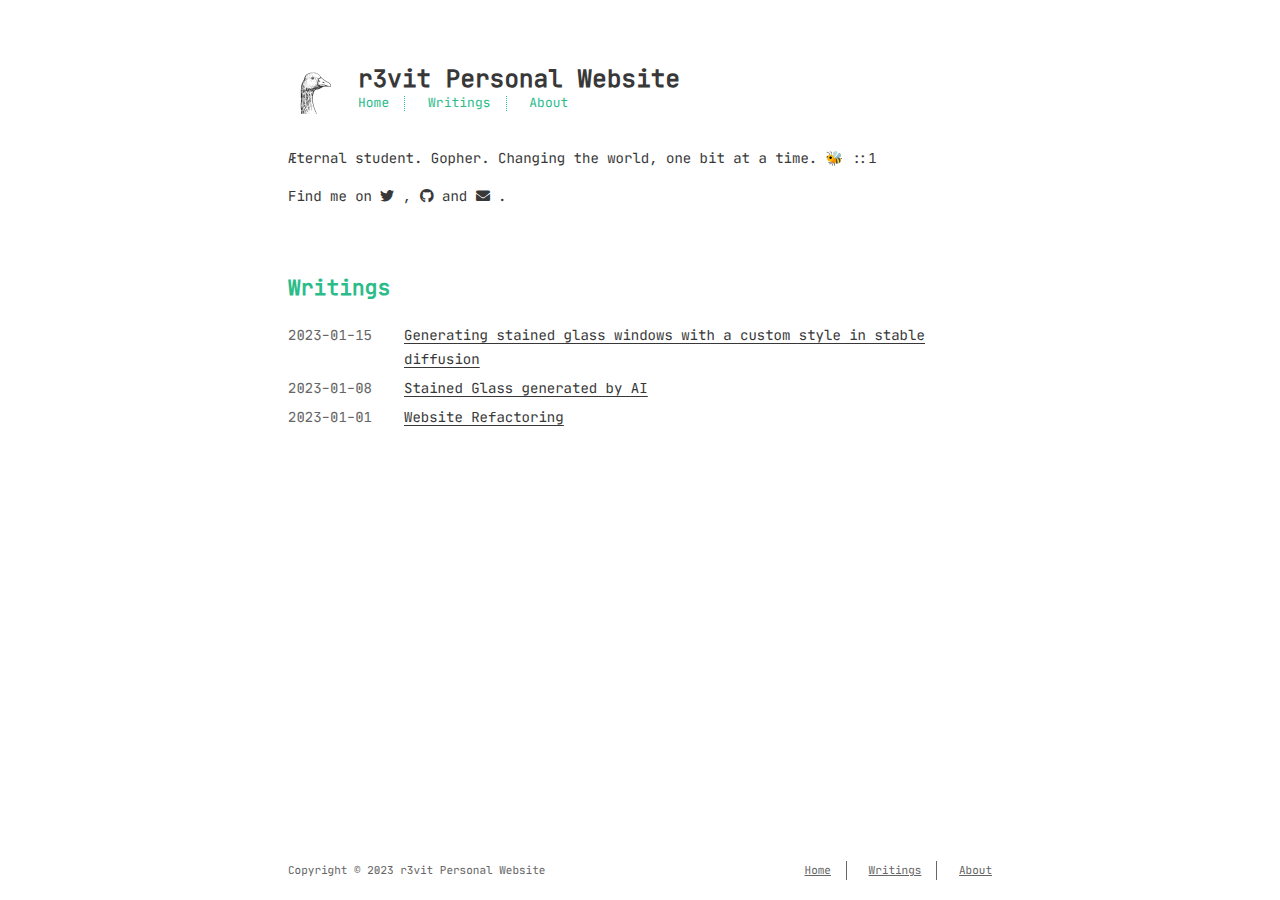
==== index.html @ 394b5fcd "NOID - NOISSUE - First commit" ====
<!DOCTYPE html>
<html lang="en-us">
<head>
	<meta name="generator" content="Hugo 0.88.1" />
  <meta charset="utf-8">
  <meta http-equiv="X-UA-Compatible" content="IE=edge">
  <title>r3vit Personal Website</title>
  <meta name="description" content="Æternal student. Gopher. Changing the world, one bit at a time. 🐝 ::1">
  <meta name="viewport" content="width=device-width, initial-scale=1">
  <meta name="robots" content="all,follow">
  <meta name="googlebot" content="index,follow,snippet,archive">
  <meta property="og:title" content="r3vit Personal Website" />
<meta property="og:description" content="Æternal student. Gopher. Changing the world, one bit at a time. 🐝 ::1" />
<meta property="og:type" content="website" />
<meta property="og:url" content="https://r3vit.github.io/" />


  <meta name="twitter:card" content="summary"/>
<meta name="twitter:title" content="r3vit Personal Website"/>
<meta name="twitter:description" content="Æternal student. Gopher. Changing the world, one bit at a time. 🐝 ::1"/>

  
  
    
  
  
  <link rel="stylesheet" href="https://r3vit.github.io/css/style-white.css">
  
   <link rel="stylesheet" href="https://r3vit.github.io/css/custom.css"> 
  
    <!--[if lt IE 9]>
      <script src="https://oss.maxcdn.com/html5shiv/3.7.2/html5shiv.min.js"></script>
      <script src="https://oss.maxcdn.com/respond/1.4.2/respond.min.js"></script>
    <![endif]-->
  

  
<link rel="icon" type="image/png" href="https://r3vit.github.io/images/favicon.ico" />

  
  
    <link href="https://r3vit.github.io/index.xml" rel="alternate" type="application/rss+xml" title="r3vit Personal Website" />
  
  
  
</head>

<body class="max-width mx-auto px3 ltr">
  <div class="content index py4">

    <header id="header">
  <a href="https://r3vit.github.io">
  
    <div id="logo" style="background-image: url(https://r3vit.github.io/images/avatar-transparent.png)"></div>
  
  <div id="title">
    <h1>r3vit Personal Website</h1>
  </div>
  </a>
  <div id="nav">
    <ul>
      <li class="icon">
        <a href="#"><i class="fas fa-bars fa-2x"></i></a>
      </li>
      
        <li><a href="/">Home</a></li>
      
        <li><a href="/posts">Writings</a></li>
      
        <li><a href="/about">About</a></li>
      
    </ul>
  </div>
</header>



    
  <section id="about">
  
    Æternal student. Gopher. Changing the world, one bit at a time. 🐝 ::1
  
  
      <p>Find me on
      
      
      
        <a class="icon" target="_blank" rel="noopener" href="https://twitter.com/r3vit">
          <i class="fab fa-twitter"></i>
        </a>
        
         , 
      
      
        <a class="icon" target="_blank" rel="noopener" href="https://github.com/r3vit">
          <i class="fab fa-github"></i>
        </a>
        
         and 
      
      
        <a class="icon" target="_blank" rel="noopener" href="mailto:hello@r3v.it">
          <i class="fas fa-envelope"></i>
        </a>
        
        .
      
      </p>
  
  </section>

  <section id="writing">
    <span class="h1"><a href="https://r3vit.github.io">Writings</a></span>
    

    
    
      
    
    
    
    
    <ul class="post-list">
      
      
        
      
      
        <li class="post-item">
          <div class="meta"><time datetime="2023-01-15 13:44:18 &#43;0200 &#43;0200" itemprop="datePublished">2023-01-15</time></div>
          <span><a href="https://r3vit.github.io/posts/generating-stained-glass-windows-with-a-custom-style-in-stable-diffusion/">Generating stained glass windows with a custom style in stable diffusion</a></span>
        </li>
      
        <li class="post-item">
          <div class="meta"><time datetime="2023-01-08 14:12:11 &#43;0200 &#43;0200" itemprop="datePublished">2023-01-08</time></div>
          <span><a href="https://r3vit.github.io/posts/stained-glass-generated-by-ai/">Stained Glass generated by AI</a></span>
        </li>
      
        <li class="post-item">
          <div class="meta"><time datetime="2023-01-01 09:48:29 &#43;0200 &#43;0200" itemprop="datePublished">2023-01-01</time></div>
          <span><a href="https://r3vit.github.io/posts/website-refactoring/">Website Refactoring</a></span>
        </li>
      
    </ul>
    
  </section>

  
  
  


    <footer id="footer">
  <div class="footer-left">
    Copyright  &copy; 2023  r3vit Personal Website 
  </div>
  <div class="footer-right">
    <nav>
      <ul>
         
        <li><a href="/">Home</a></li>
         
        <li><a href="/posts">Writings</a></li>
         
        <li><a href="/about">About</a></li>
        
      </ul>
    </nav>
  </div>
</footer>


  </div>
</body>

<link rel="stylesheet" href=/lib/font-awesome/css/all.min.css>
<script src=/lib/jquery/jquery.min.js></script>
<script src=/js/main.js></script>
</html>
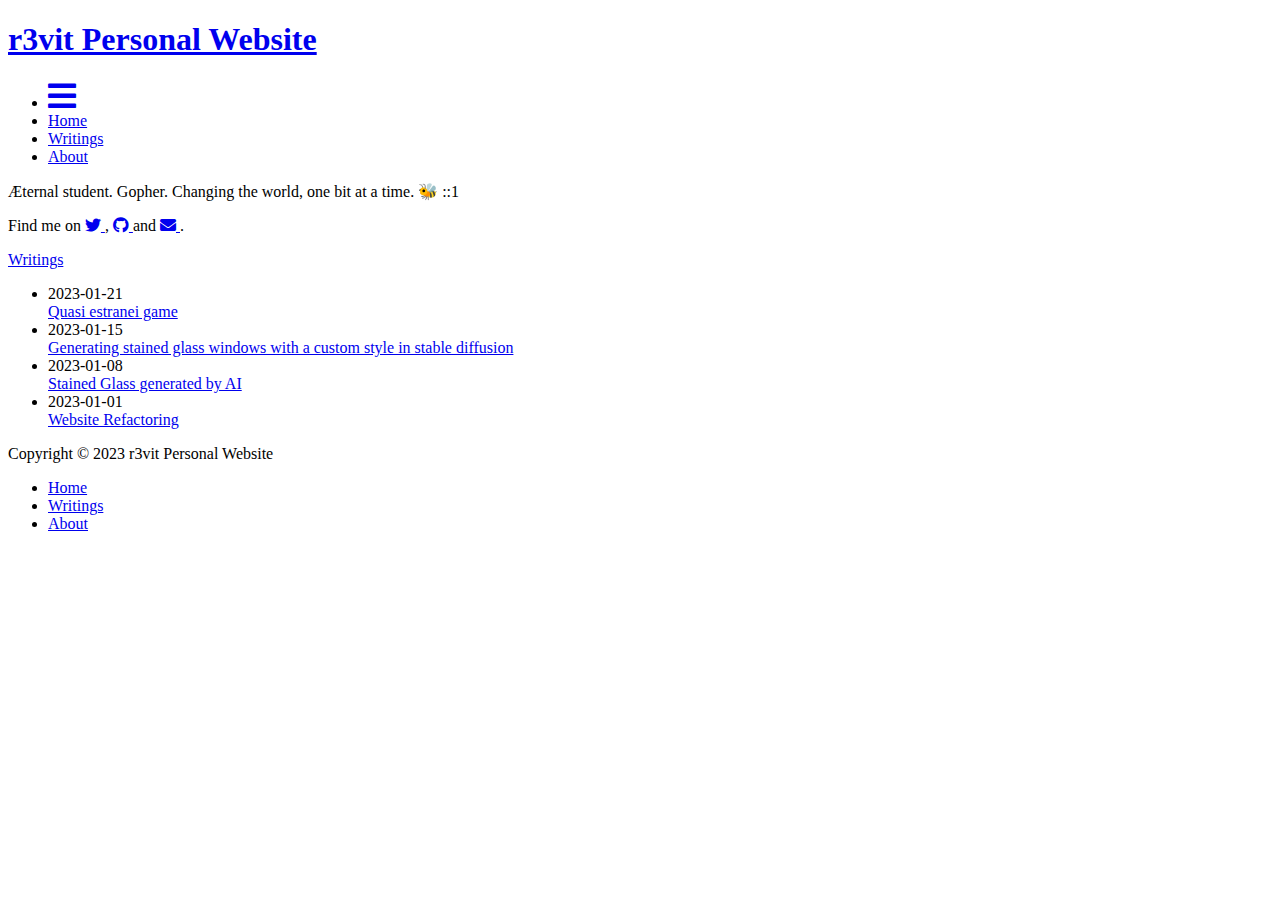
==== commit 7ba64082: "NOID - NOISSUE - New post about card game" ====
--- a/index.html
+++ b/index.html
@@ -12,7 +12,7 @@
   <meta property="og:title" content="r3vit Personal Website" />
 <meta property="og:description" content="Æternal student. Gopher. Changing the world, one bit at a time. 🐝 ::1" />
 <meta property="og:type" content="website" />
-<meta property="og:url" content="https://r3vit.github.io/" />
+<meta property="og:url" content="http://r3v.it/" />
 
 
   <meta name="twitter:card" content="summary"/>
@@ -24,9 +24,9 @@
     
   
   
-  <link rel="stylesheet" href="https://r3vit.github.io/css/style-white.css">
+  <link rel="stylesheet" href="http://r3v.it/css/style-white.css">
   
-   <link rel="stylesheet" href="https://r3vit.github.io/css/custom.css"> 
+   <link rel="stylesheet" href="http://r3v.it/css/custom.css"> 
   
     <!--[if lt IE 9]>
       <script src="https://oss.maxcdn.com/html5shiv/3.7.2/html5shiv.min.js"></script>
@@ -35,11 +35,11 @@
   
 
   
-<link rel="icon" type="image/png" href="https://r3vit.github.io/images/favicon.ico" />
+<link rel="icon" type="image/png" href="http://r3v.it/images/favicon.ico" />
 
   
   
-    <link href="https://r3vit.github.io/index.xml" rel="alternate" type="application/rss+xml" title="r3vit Personal Website" />
+    <link href="http://r3v.it/index.xml" rel="alternate" type="application/rss+xml" title="r3vit Personal Website" />
   
   
   
@@ -49,9 +49,9 @@
   <div class="content index py4">
 
     <header id="header">
-  <a href="https://r3vit.github.io">
+  <a href="http://r3v.it/">
   
-    <div id="logo" style="background-image: url(https://r3vit.github.io/images/avatar-transparent.png)"></div>
+    <div id="logo" style="background-image: url(http://r3v.it/images/avatar-transparent.png)"></div>
   
   <div id="title">
     <h1>r3vit Personal Website</h1>
@@ -110,7 +110,7 @@
   </section>
 
   <section id="writing">
-    <span class="h1"><a href="https://r3vit.github.io">Writings</a></span>
+    <span class="h1"><a href="http://r3v.it/">Writings</a></span>
     
 
     
@@ -127,18 +127,23 @@
       
       
         <li class="post-item">
+          <div class="meta"><time datetime="2023-01-21 11:01:02 &#43;0200 &#43;0200" itemprop="datePublished">2023-01-21</time></div>
+          <span><a href="http://r3v.it/posts/quasi-estranei-game/">Quasi estranei game</a></span>
+        </li>
+      
+        <li class="post-item">
           <div class="meta"><time datetime="2023-01-15 13:44:18 &#43;0200 &#43;0200" itemprop="datePublished">2023-01-15</time></div>
-          <span><a href="https://r3vit.github.io/posts/generating-stained-glass-windows-with-a-custom-style-in-stable-diffusion/">Generating stained glass windows with a custom style in stable diffusion</a></span>
+          <span><a href="http://r3v.it/posts/generating-stained-glass-windows-with-a-custom-style-in-stable-diffusion/">Generating stained glass windows with a custom style in stable diffusion</a></span>
         </li>
       
         <li class="post-item">
           <div class="meta"><time datetime="2023-01-08 14:12:11 &#43;0200 &#43;0200" itemprop="datePublished">2023-01-08</time></div>
-          <span><a href="https://r3vit.github.io/posts/stained-glass-generated-by-ai/">Stained Glass generated by AI</a></span>
+          <span><a href="http://r3v.it/posts/stained-glass-generated-by-ai/">Stained Glass generated by AI</a></span>
         </li>
       
         <li class="post-item">
           <div class="meta"><time datetime="2023-01-01 09:48:29 &#43;0200 &#43;0200" itemprop="datePublished">2023-01-01</time></div>
-          <span><a href="https://r3vit.github.io/posts/website-refactoring/">Website Refactoring</a></span>
+          <span><a href="http://r3v.it/posts/website-refactoring/">Website Refactoring</a></span>
         </li>
       
     </ul>
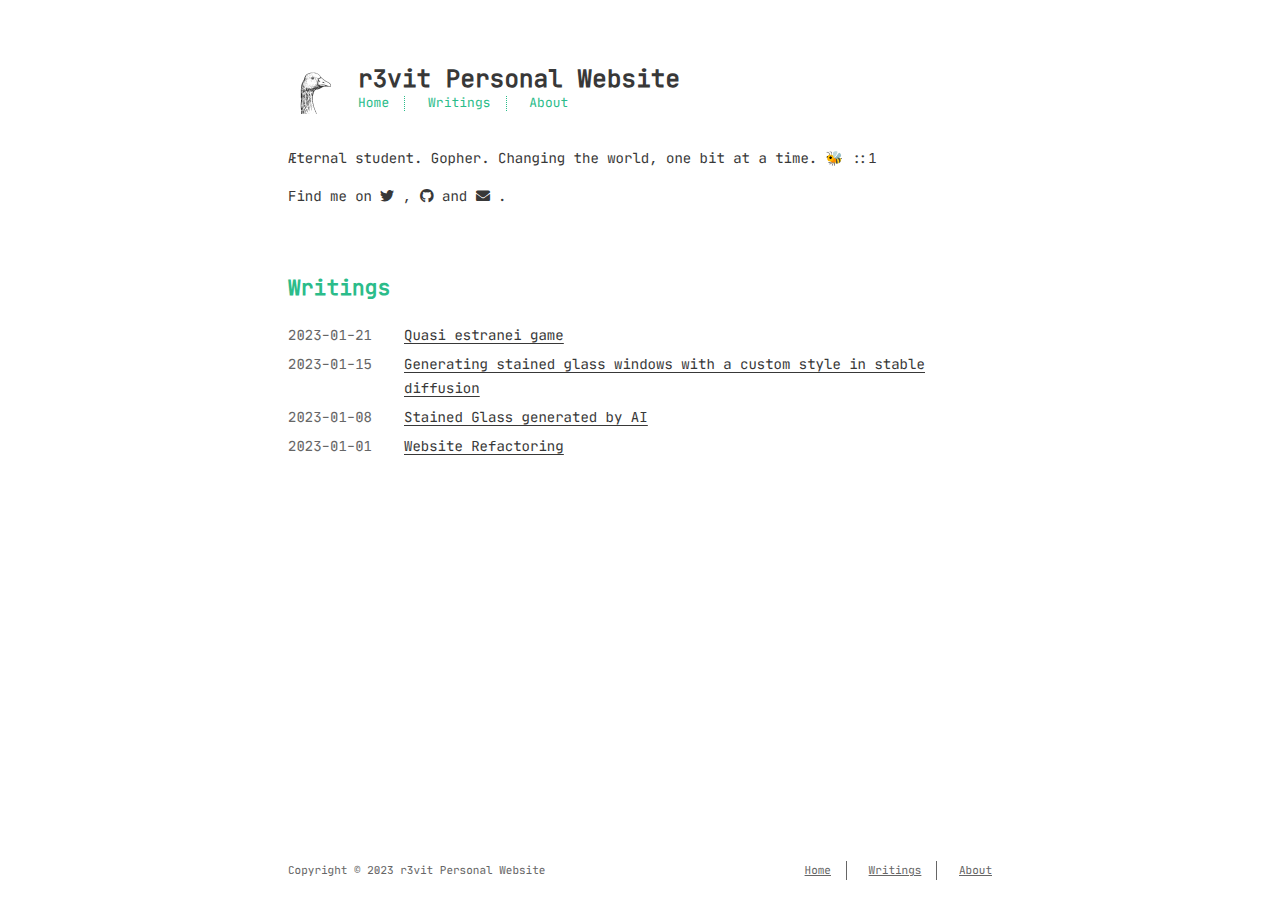
==== commit e1e9d490: "NOID - Fix  - Fix domain" ====
--- a/index.html
+++ b/index.html
@@ -12,7 +12,7 @@
   <meta property="og:title" content="r3vit Personal Website" />
 <meta property="og:description" content="Æternal student. Gopher. Changing the world, one bit at a time. 🐝 ::1" />
 <meta property="og:type" content="website" />
-<meta property="og:url" content="http://r3v.it/" />
+<meta property="og:url" content="https://r3vit.github.io/" />
 
 
   <meta name="twitter:card" content="summary"/>
@@ -24,9 +24,9 @@
     
   
   
-  <link rel="stylesheet" href="http://r3v.it/css/style-white.css">
+  <link rel="stylesheet" href="https://r3vit.github.io/css/style-white.css">
   
-   <link rel="stylesheet" href="http://r3v.it/css/custom.css"> 
+   <link rel="stylesheet" href="https://r3vit.github.io/css/custom.css"> 
   
     <!--[if lt IE 9]>
       <script src="https://oss.maxcdn.com/html5shiv/3.7.2/html5shiv.min.js"></script>
@@ -35,11 +35,11 @@
   
 
   
-<link rel="icon" type="image/png" href="http://r3v.it/images/favicon.ico" />
+<link rel="icon" type="image/png" href="https://r3vit.github.io/images/favicon.ico" />
 
   
   
-    <link href="http://r3v.it/index.xml" rel="alternate" type="application/rss+xml" title="r3vit Personal Website" />
+    <link href="https://r3vit.github.io/index.xml" rel="alternate" type="application/rss+xml" title="r3vit Personal Website" />
   
   
   
@@ -49,9 +49,9 @@
   <div class="content index py4">
 
     <header id="header">
-  <a href="http://r3v.it/">
+  <a href="https://r3vit.github.io">
   
-    <div id="logo" style="background-image: url(http://r3v.it/images/avatar-transparent.png)"></div>
+    <div id="logo" style="background-image: url(https://r3vit.github.io/images/avatar-transparent.png)"></div>
   
   <div id="title">
     <h1>r3vit Personal Website</h1>
@@ -110,7 +110,7 @@
   </section>
 
   <section id="writing">
-    <span class="h1"><a href="http://r3v.it/">Writings</a></span>
+    <span class="h1"><a href="https://r3vit.github.io">Writings</a></span>
     
 
     
@@ -128,22 +128,22 @@
       
         <li class="post-item">
           <div class="meta"><time datetime="2023-01-21 11:01:02 &#43;0200 &#43;0200" itemprop="datePublished">2023-01-21</time></div>
-          <span><a href="http://r3v.it/posts/quasi-estranei-game/">Quasi estranei game</a></span>
+          <span><a href="https://r3vit.github.io/posts/quasi-estranei-game/">Quasi estranei game</a></span>
         </li>
       
         <li class="post-item">
           <div class="meta"><time datetime="2023-01-15 13:44:18 &#43;0200 &#43;0200" itemprop="datePublished">2023-01-15</time></div>
-          <span><a href="http://r3v.it/posts/generating-stained-glass-windows-with-a-custom-style-in-stable-diffusion/">Generating stained glass windows with a custom style in stable diffusion</a></span>
+          <span><a href="https://r3vit.github.io/posts/generating-stained-glass-windows-with-a-custom-style-in-stable-diffusion/">Generating stained glass windows with a custom style in stable diffusion</a></span>
         </li>
       
         <li class="post-item">
           <div class="meta"><time datetime="2023-01-08 14:12:11 &#43;0200 &#43;0200" itemprop="datePublished">2023-01-08</time></div>
-          <span><a href="http://r3v.it/posts/stained-glass-generated-by-ai/">Stained Glass generated by AI</a></span>
+          <span><a href="https://r3vit.github.io/posts/stained-glass-generated-by-ai/">Stained Glass generated by AI</a></span>
         </li>
       
         <li class="post-item">
           <div class="meta"><time datetime="2023-01-01 09:48:29 &#43;0200 &#43;0200" itemprop="datePublished">2023-01-01</time></div>
-          <span><a href="http://r3v.it/posts/website-refactoring/">Website Refactoring</a></span>
+          <span><a href="https://r3vit.github.io/posts/website-refactoring/">Website Refactoring</a></span>
         </li>
       
     </ul>
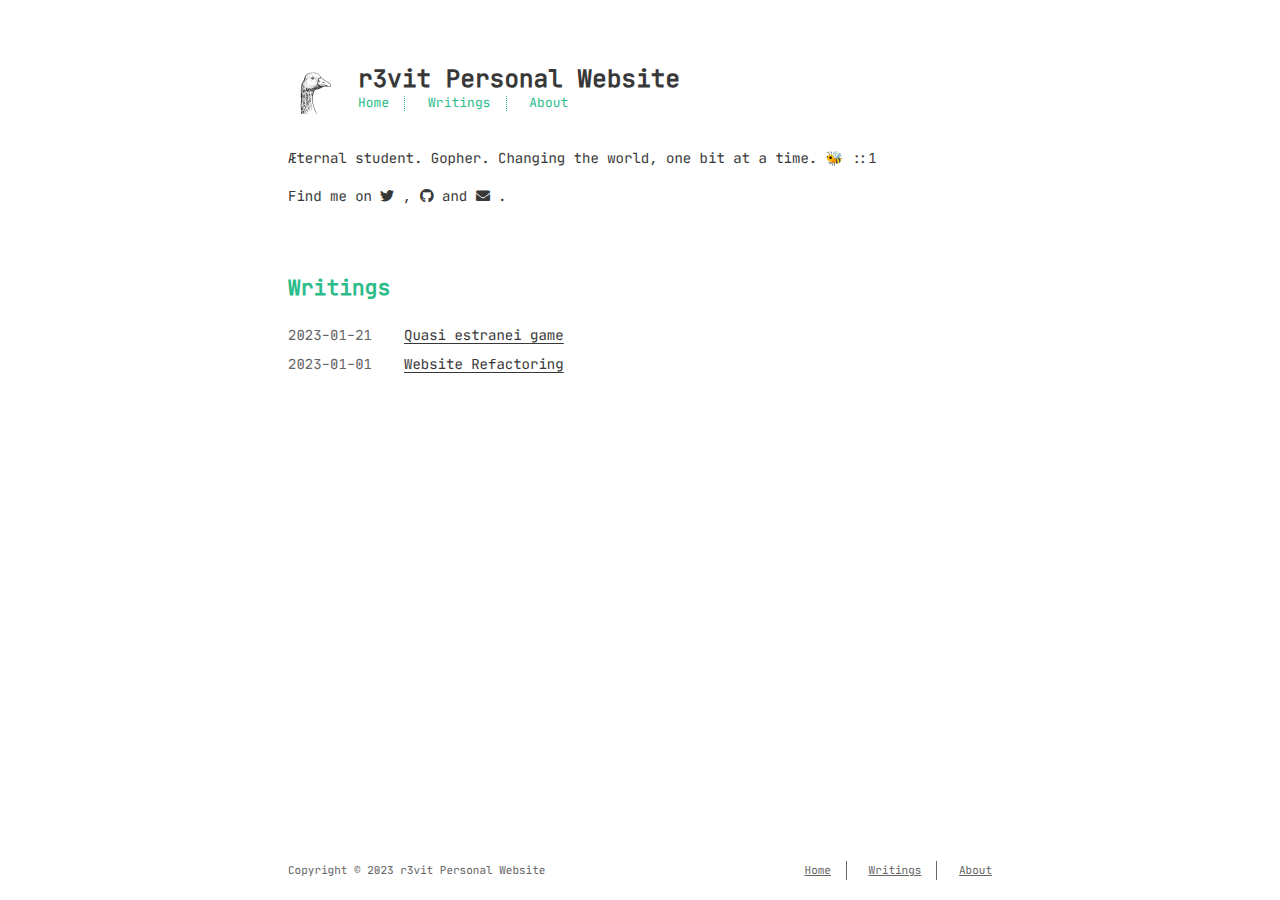
==== commit 74f28fec: "NOID - Draft  - Remove ai content before rewriting" ====
--- a/index.html
+++ b/index.html
@@ -126,25 +126,21 @@
         
       
       
+        
+      
+       
         <li class="post-item">
           <div class="meta"><time datetime="2023-01-21 11:01:02 &#43;0200 &#43;0200" itemprop="datePublished">2023-01-21</time></div>
           <span><a href="https://r3vit.github.io/posts/quasi-estranei-game/">Quasi estranei game</a></span>
         </li>
+          
       
-        <li class="post-item">
-          <div class="meta"><time datetime="2023-01-15 13:44:18 &#43;0200 &#43;0200" itemprop="datePublished">2023-01-15</time></div>
-          <span><a href="https://r3vit.github.io/posts/generating-stained-glass-windows-with-a-custom-style-in-stable-diffusion/">Generating stained glass windows with a custom style in stable diffusion</a></span>
-        </li>
-      
-        <li class="post-item">
-          <div class="meta"><time datetime="2023-01-08 14:12:11 &#43;0200 &#43;0200" itemprop="datePublished">2023-01-08</time></div>
-          <span><a href="https://r3vit.github.io/posts/stained-glass-generated-by-ai/">Stained Glass generated by AI</a></span>
-        </li>
-      
+       
         <li class="post-item">
           <div class="meta"><time datetime="2023-01-01 09:48:29 &#43;0200 &#43;0200" itemprop="datePublished">2023-01-01</time></div>
           <span><a href="https://r3vit.github.io/posts/website-refactoring/">Website Refactoring</a></span>
         </li>
+          
       
     </ul>
     
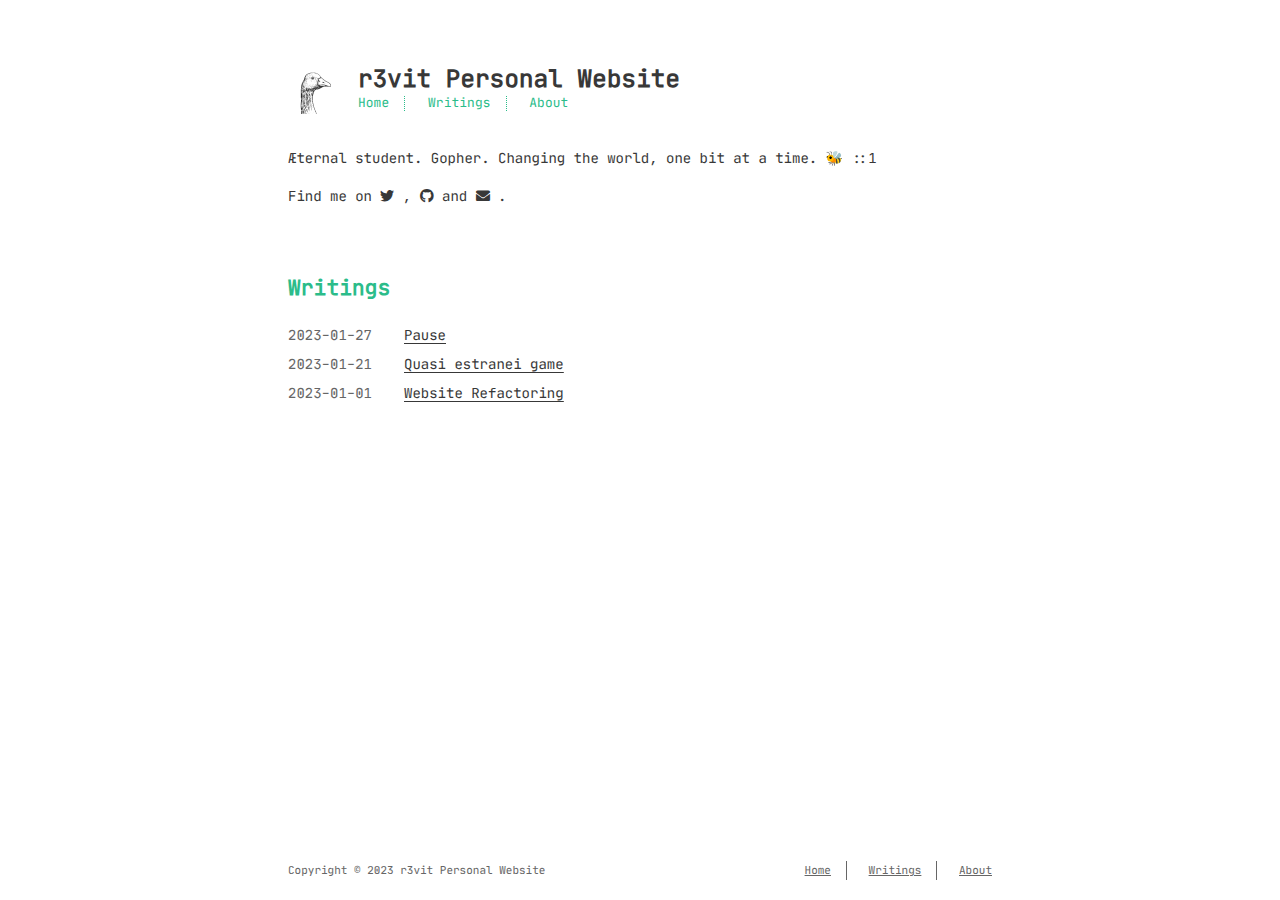
==== commit 39d90ca9: "NOID - Draft  - Post pause" ====
--- a/index.html
+++ b/index.html
@@ -126,6 +126,13 @@
         
       
       
+       
+        <li class="post-item">
+          <div class="meta"><time datetime="2023-01-27 05:12:37 &#43;0200 &#43;0200" itemprop="datePublished">2023-01-27</time></div>
+          <span><a href="https://r3vit.github.io/posts/pause/">Pause</a></span>
+        </li>
+          
+      
         
       
        
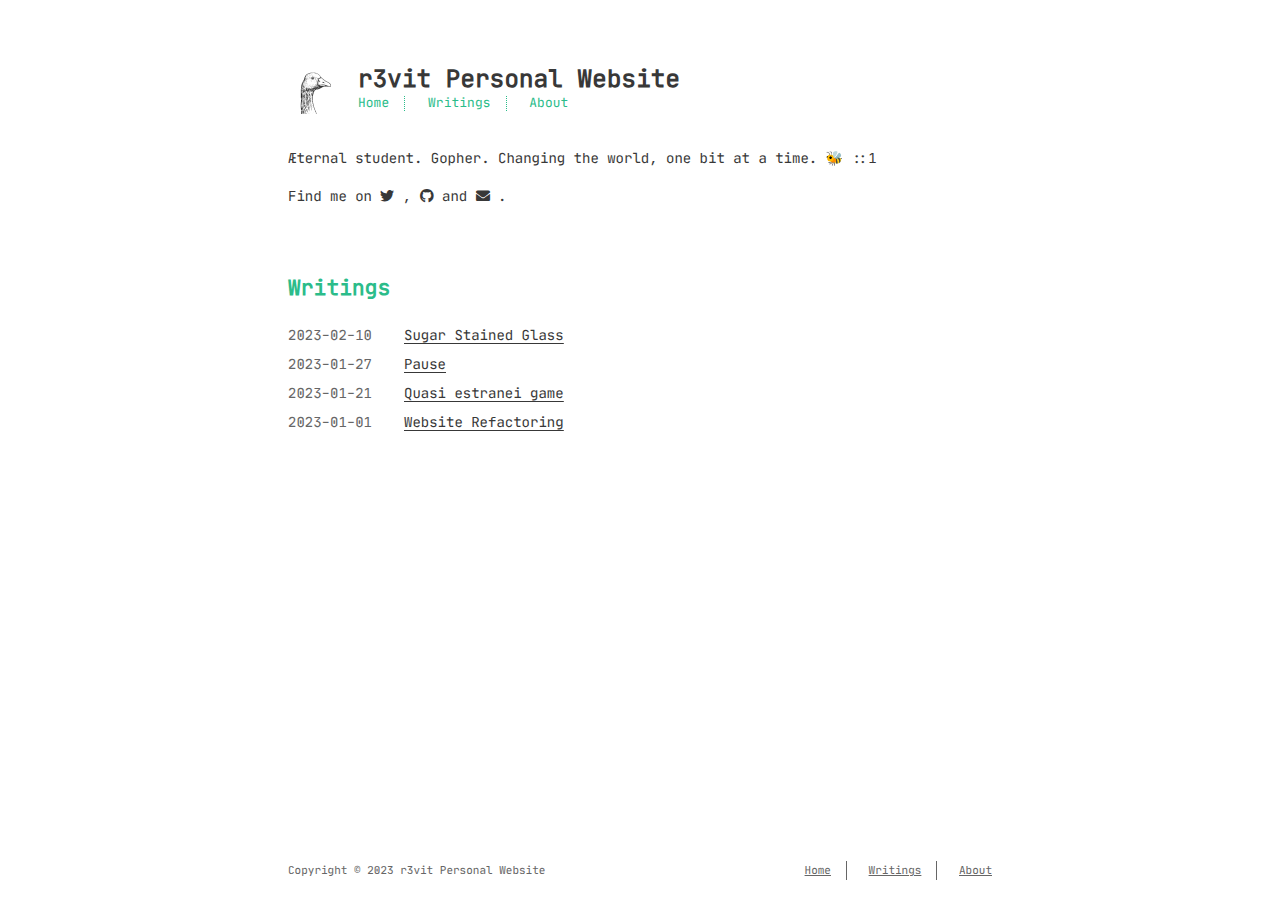
==== commit e1721478: "Add sugar glass post" ====
--- a/index.html
+++ b/index.html
@@ -1,7 +1,7 @@
 <!DOCTYPE html>
 <html lang="en-us">
 <head>
-	<meta name="generator" content="Hugo 0.88.1" />
+	<meta name="generator" content="Hugo 0.110.0">
   <meta charset="utf-8">
   <meta http-equiv="X-UA-Compatible" content="IE=edge">
   <title>r3vit Personal Website</title>
@@ -13,7 +13,6 @@
 <meta property="og:description" content="Æternal student. Gopher. Changing the world, one bit at a time. 🐝 ::1" />
 <meta property="og:type" content="website" />
 <meta property="og:url" content="https://r3vit.github.io/" />
-
 
   <meta name="twitter:card" content="summary"/>
 <meta name="twitter:title" content="r3vit Personal Website"/>
@@ -128,6 +127,13 @@
       
        
         <li class="post-item">
+          <div class="meta"><time datetime="2023-02-10 12:01:02 &#43;0200 &#43;0200" itemprop="datePublished">2023-02-10</time></div>
+          <span><a href="https://r3vit.github.io/posts/sugar-stained-glass/">Sugar Stained Glass</a></span>
+        </li>
+          
+      
+       
+        <li class="post-item">
           <div class="meta"><time datetime="2023-01-27 05:12:37 &#43;0200 &#43;0200" itemprop="datePublished">2023-01-27</time></div>
           <span><a href="https://r3vit.github.io/posts/pause/">Pause</a></span>
         </li>
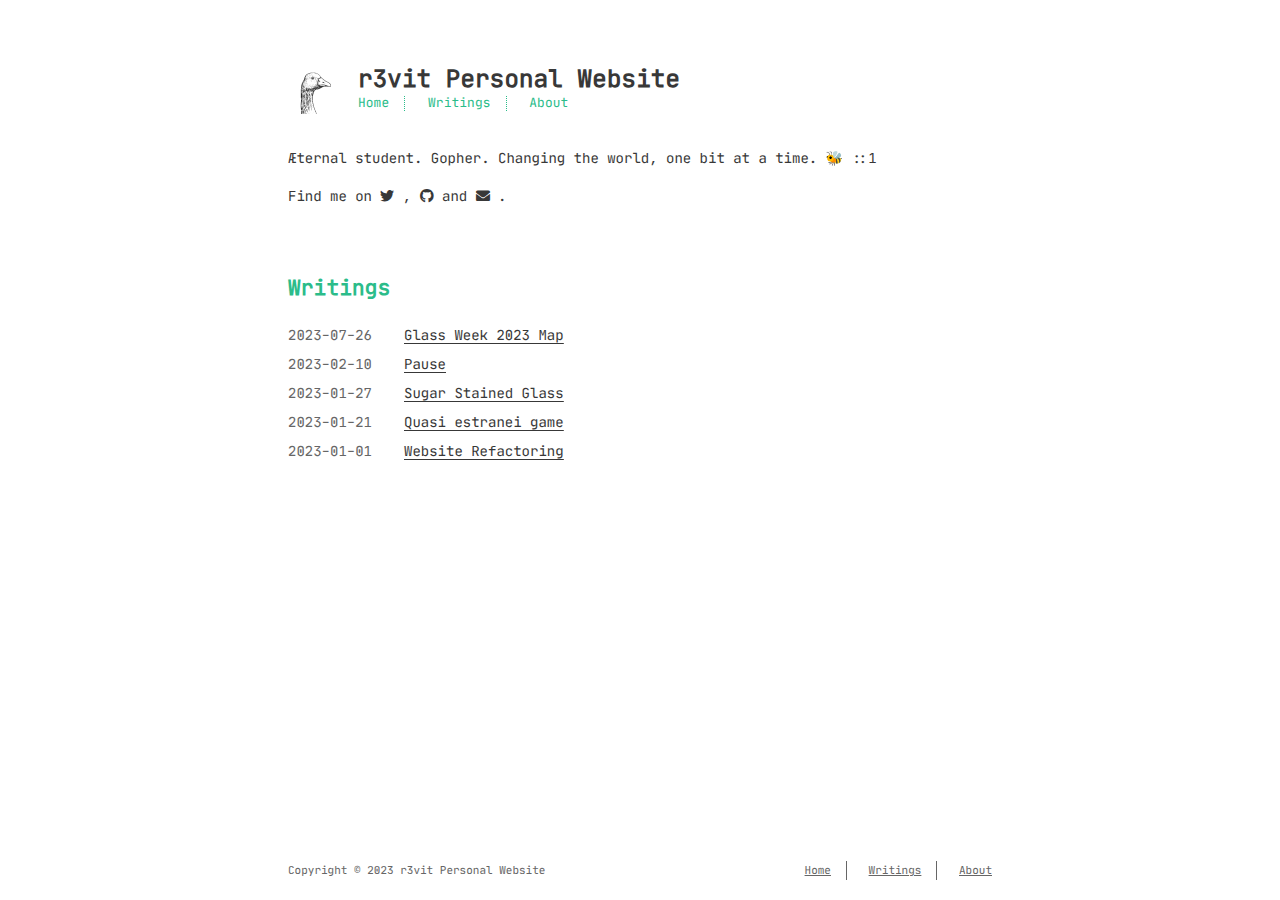
==== commit 701cc135: "Fix post visibility" ====
--- a/index.html
+++ b/index.html
@@ -1,7 +1,7 @@
 <!DOCTYPE html>
 <html lang="en-us">
 <head>
-	<meta name="generator" content="Hugo 0.110.0">
+	<meta name="generator" content="Hugo 0.115.1">
   <meta charset="utf-8">
   <meta http-equiv="X-UA-Compatible" content="IE=edge">
   <title>r3vit Personal Website</title>
@@ -127,19 +127,24 @@
       
        
         <li class="post-item">
-          <div class="meta"><time datetime="2023-02-10 12:01:02 &#43;0200 &#43;0200" itemprop="datePublished">2023-02-10</time></div>
-          <span><a href="https://r3vit.github.io/posts/sugar-stained-glass/">Sugar Stained Glass</a></span>
+          <div class="meta"><time datetime="2023-07-26 18:01:42 &#43;0200 CEST" itemprop="datePublished">2023-07-26</time></div>
+          <span><a href="https://r3vit.github.io/posts/glass-week-2023-map/">Glass Week 2023 Map</a></span>
         </li>
           
       
        
         <li class="post-item">
-          <div class="meta"><time datetime="2023-01-27 05:12:37 &#43;0200 &#43;0200" itemprop="datePublished">2023-01-27</time></div>
+          <div class="meta"><time datetime="2023-02-10 05:12:37 &#43;0200 &#43;0200" itemprop="datePublished">2023-02-10</time></div>
           <span><a href="https://r3vit.github.io/posts/pause/">Pause</a></span>
         </li>
           
       
-        
+       
+        <li class="post-item">
+          <div class="meta"><time datetime="2023-01-27 12:01:02 &#43;0200 &#43;0200" itemprop="datePublished">2023-01-27</time></div>
+          <span><a href="https://r3vit.github.io/posts/sugar-stained-glass/">Sugar Stained Glass</a></span>
+        </li>
+          
       
        
         <li class="post-item">
